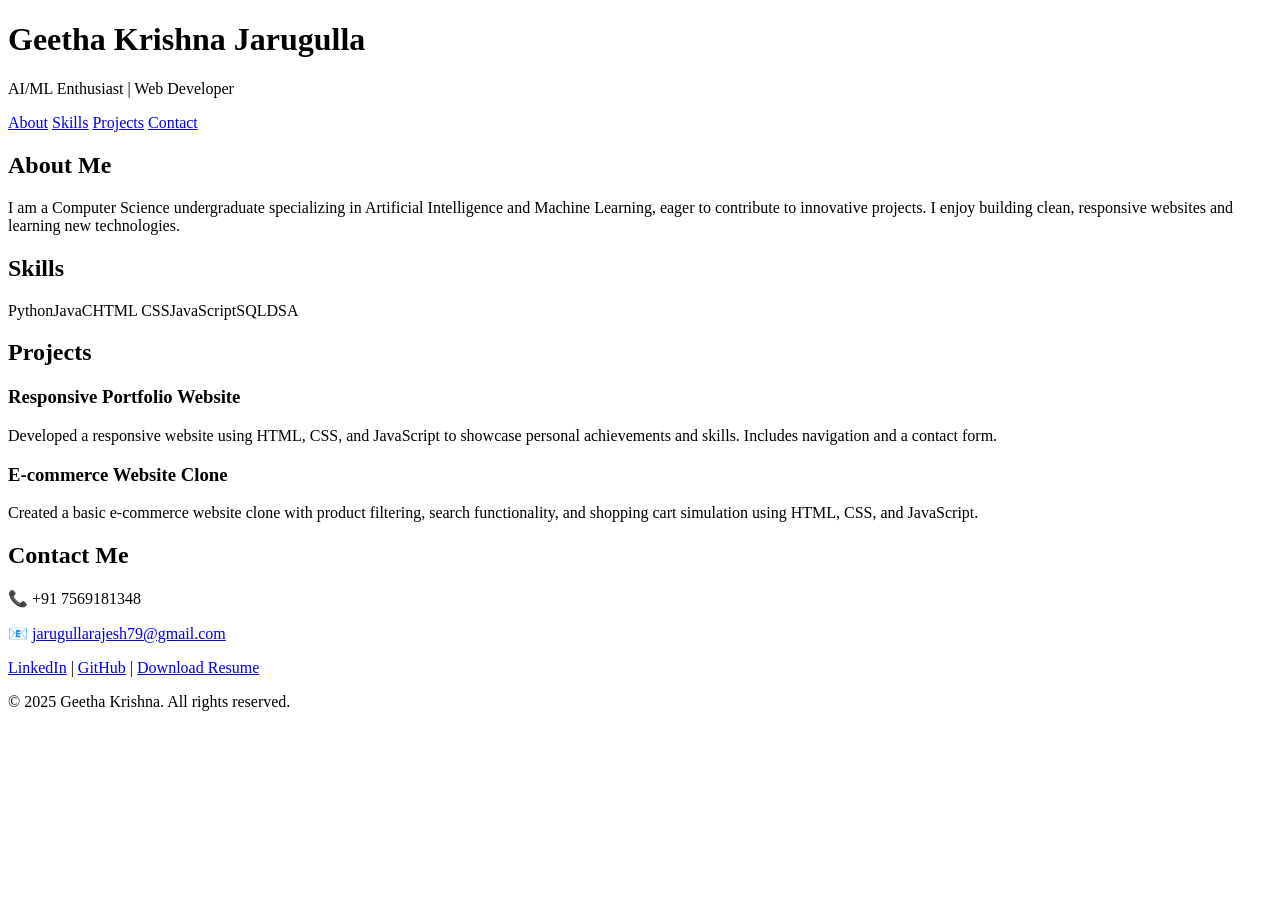
==== index2.html @ aca289f5 "Add files via upload" ====
<!DOCTYPE html>
<html lang="en">
<head>
  <meta charset="UTF-8" />
  <meta name="viewport" content="width=device-width, initial-scale=1.0" />
  <title>Geetha Krishna | Portfolio</title>
  <link rel="stylesheet" href="style.css" />
</head>
<body>
  <header>
    <h1>Geetha Krishna Jarugulla</h1>
    <p>AI/ML Enthusiast | Web Developer</p>
    <nav>
      <a href="#about">About</a>
      <a href="#skills">Skills</a>
      <a href="#projects">Projects</a>
      <a href="#contact">Contact</a>
    </nav>
  </header>

  <section id="about">
    <h2>About Me</h2>
    <p>I am a Computer Science undergraduate specializing in Artificial Intelligence and Machine Learning, eager to contribute to innovative projects. I enjoy building clean, responsive websites and learning new technologies.</p>
  </section>

  <section id="skills">
    <h2>Skills</h2>
    <div class="skills">
      <span>Python</span><span>Java</span><span>C</span><span>HTML</span>
      <span>CSS</span><span>JavaScript</span><span>SQL</span><span>DSA</span>
    </div>
  </section>

  <section id="projects">
    <h2>Projects</h2>
    <div class="project">
      <h3>Responsive Portfolio Website</h3>
      <p>Developed a responsive website using HTML, CSS, and JavaScript to showcase personal achievements and skills. Includes navigation and a contact form.</p>
    </div>
    <div class="project">
      <h3>E-commerce Website Clone</h3>
      <p>Created a basic e-commerce website clone with product filtering, search functionality, and shopping cart simulation using HTML, CSS, and JavaScript.</p>
    </div>
  </section>

  <section id="contact">
    <h2>Contact Me</h2>
    <p>📞 +91 7569181348</p>
    <p>📧 <a href="mailto:jarugullarajesh79@gmail.com">jarugullarajesh79@gmail.com</a></p>
    <p>
      <a href="https://www.linkedin.com/in/jarugulla-geetha-krishna-024b79330" target="_blank">LinkedIn</a> |
      <a href="https://github.com/GEETHAKRISHNA-57" target="_blank">GitHub</a> |
      <a href="resume.pdf" target="_blank">Download Resume</a>
    </p>
  </section>

  <footer>
    <p>© 2025 Geetha Krishna. All rights reserved.</p>
  </footer>

  <script src="script.js"></script>
</body>
</html>
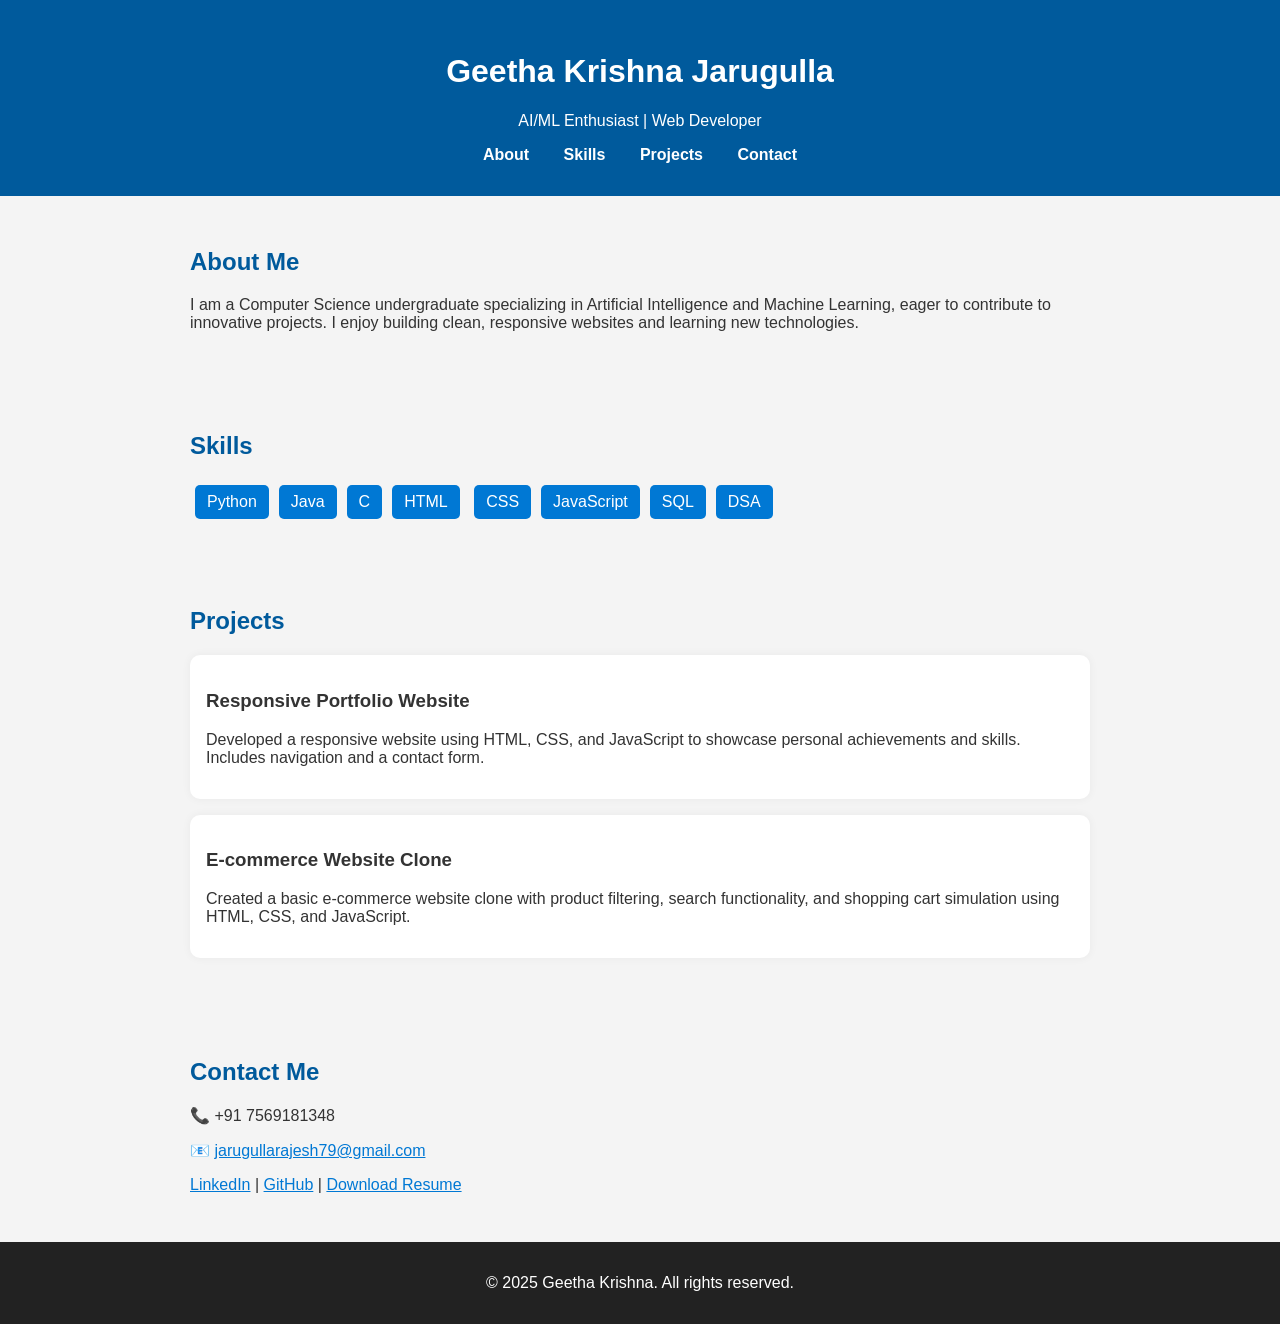
==== commit 176b83cd: "Update index2.html" ====
--- a/index2.html
+++ b/index2.html
@@ -4,7 +4,7 @@
   <meta charset="UTF-8" />
   <meta name="viewport" content="width=device-width, initial-scale=1.0" />
   <title>Geetha Krishna | Portfolio</title>
-  <link rel="stylesheet" href="style.css" />
+  <link rel="stylesheet" href="style2.css" />
 </head>
 <body>
   <header>
--- a/style2.css
+++ b/style2.css
@@ -0,0 +1,54 @@
+body {
+  font-family: 'Segoe UI', sans-serif;
+  margin: 0;
+  padding: 0;
+  background: #f4f4f4;
+  color: #333;
+}
+header {
+  background: #005A9C;
+  color: white;
+  padding: 2rem;
+  text-align: center;
+}
+header nav a {
+  color: white;
+  margin: 0 15px;
+  text-decoration: none;
+  font-weight: bold;
+}
+section {
+  padding: 2rem;
+  max-width: 900px;
+  margin: auto;
+}
+h2 {
+  color: #005A9C;
+}
+.skills span {
+  background: #0078D4;
+  color: white;
+  padding: 8px 12px;
+  margin: 5px;
+  display: inline-block;
+  border-radius: 5px;
+}
+.project {
+  background: white;
+  padding: 1rem;
+  border-radius: 10px;
+  box-shadow: 0 0 10px rgba(0,0,0,0.05);
+  margin-bottom: 1rem;
+}
+footer {
+  background: #222;
+  color: white;
+  text-align: center;
+  padding: 1rem;
+}
+a {
+  color: #0078D4;
+}
+a:hover {
+  text-decoration: underline;
+}
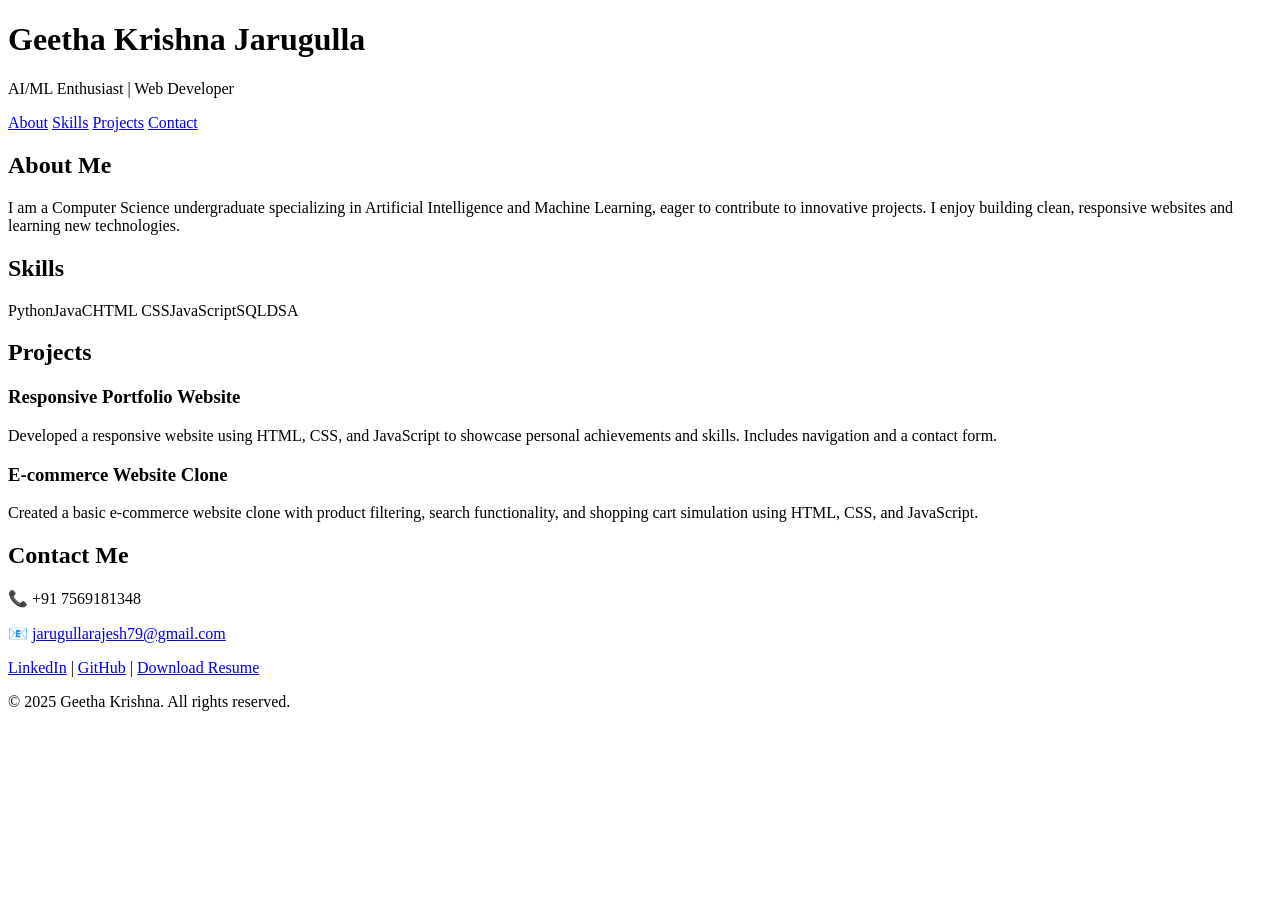
==== commit 506694d6: "Add files via upload" ====
--- a/index2.html
+++ b/index2.html
@@ -4,7 +4,7 @@
   <meta charset="UTF-8" />
   <meta name="viewport" content="width=device-width, initial-scale=1.0" />
   <title>Geetha Krishna | Portfolio</title>
-  <link rel="stylesheet" href="style2.css" />
+  <link rel="stylesheet" href="style.css" />
 </head>
 <body>
   <header>
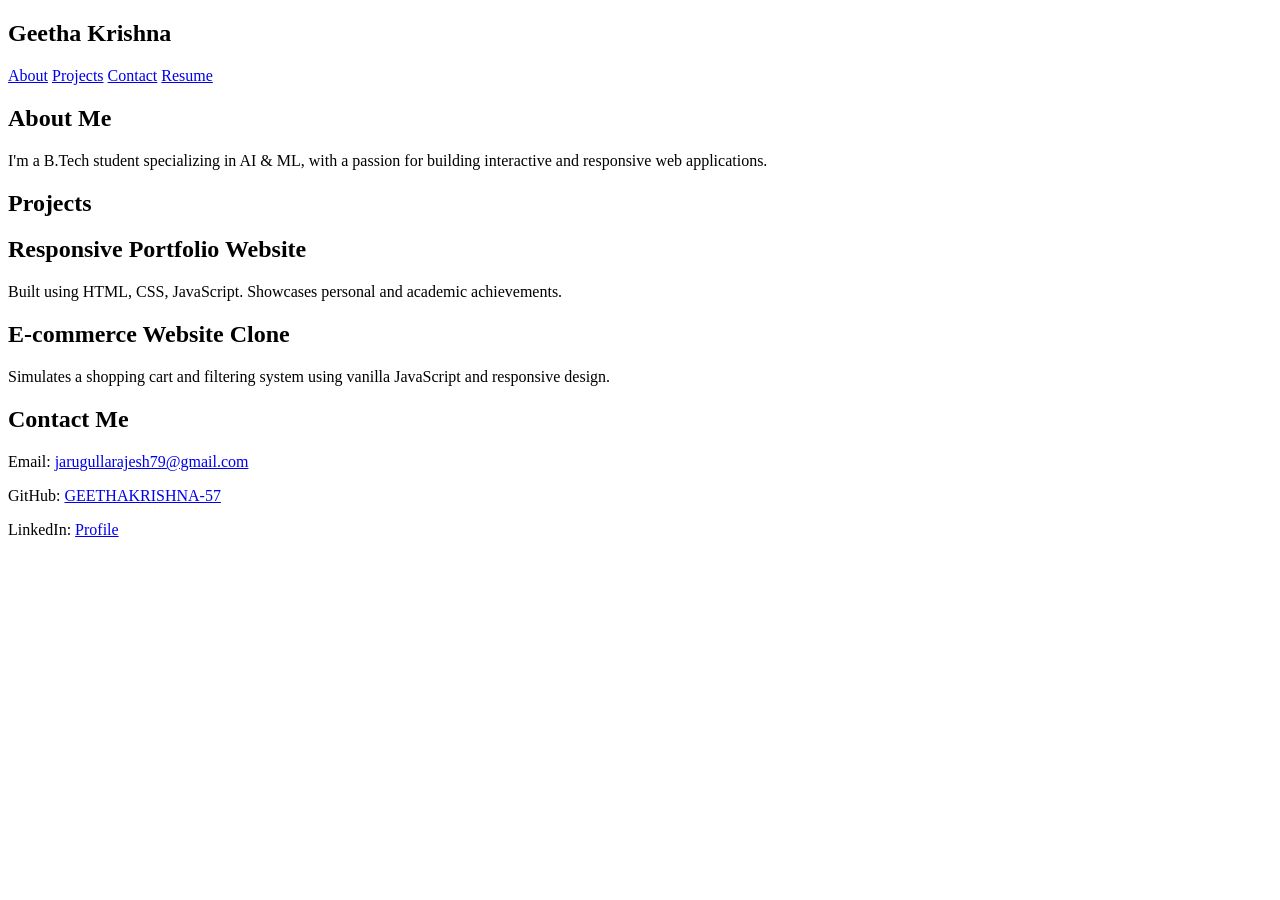
==== commit 16a26143: "Add files via upload" ====
--- a/index2.html
+++ b/index2.html
@@ -1,63 +1,44 @@
-<!DOCTYPE html>
-<html lang="en">
-<head>
-  <meta charset="UTF-8" />
-  <meta name="viewport" content="width=device-width, initial-scale=1.0" />
-  <title>Geetha Krishna | Portfolio</title>
-  <link rel="stylesheet" href="style.css" />
-</head>
-<body>
-  <header>
-    <h1>Geetha Krishna Jarugulla</h1>
-    <p>AI/ML Enthusiast | Web Developer</p>
-    <nav>
-      <a href="#about">About</a>
-      <a href="#skills">Skills</a>
-      <a href="#projects">Projects</a>
-      <a href="#contact">Contact</a>
-    </nav>
-  </header>
-
-  <section id="about">
-    <h2>About Me</h2>
-    <p>I am a Computer Science undergraduate specializing in Artificial Intelligence and Machine Learning, eager to contribute to innovative projects. I enjoy building clean, responsive websites and learning new technologies.</p>
-  </section>
-
-  <section id="skills">
-    <h2>Skills</h2>
-    <div class="skills">
-      <span>Python</span><span>Java</span><span>C</span><span>HTML</span>
-      <span>CSS</span><span>JavaScript</span><span>SQL</span><span>DSA</span>
-    </div>
-  </section>
-
-  <section id="projects">
-    <h2>Projects</h2>
-    <div class="project">
-      <h3>Responsive Portfolio Website</h3>
-      <p>Developed a responsive website using HTML, CSS, and JavaScript to showcase personal achievements and skills. Includes navigation and a contact form.</p>
-    </div>
-    <div class="project">
-      <h3>E-commerce Website Clone</h3>
-      <p>Created a basic e-commerce website clone with product filtering, search functionality, and shopping cart simulation using HTML, CSS, and JavaScript.</p>
-    </div>
-  </section>
-
-  <section id="contact">
-    <h2>Contact Me</h2>
-    <p>📞 +91 7569181348</p>
-    <p>📧 <a href="mailto:jarugullarajesh79@gmail.com">jarugullarajesh79@gmail.com</a></p>
-    <p>
-      <a href="https://www.linkedin.com/in/jarugulla-geetha-krishna-024b79330" target="_blank">LinkedIn</a> |
-      <a href="https://github.com/GEETHAKRISHNA-57" target="_blank">GitHub</a> |
-      <a href="resume.pdf" target="_blank">Download Resume</a>
-    </p>
-  </section>
-
-  <footer>
-    <p>© 2025 Geetha Krishna. All rights reserved.</p>
-  </footer>
-
-  <script src="script.js"></script>
-</body>
-</html>
+<!DOCTYPE html>
+<html lang="en">
+<head>
+  <meta charset="UTF-8" />
+  <meta name="viewport" content="width=device-width, initial-scale=1.0"/>
+  <title>Geetha Krishna | Portfolio</title>
+  <link rel="stylesheet" href="style.css" />
+  <script defer src="script.js"></script>
+</head>
+<body>
+  <aside class="sidebar">
+    <h2>Geetha Krishna</h2>
+    <nav>
+      <a href="#about">About</a>
+      <a href="#projects">Projects</a>
+      <a href="#contact">Contact</a>
+      <a href="resume.pdf" target="_blank">Resume</a>
+    </nav>
+  </aside>
+  <main class="content">
+    <section id="about">
+      <h1>About Me</h1>
+      <p>I'm a B.Tech student specializing in AI & ML, with a passion for building interactive and responsive web applications.</p>
+    </section>
+    <section id="projects">
+      <h1>Projects</h1>
+      <div class="project">
+        <h2>Responsive Portfolio Website</h2>
+        <p>Built using HTML, CSS, JavaScript. Showcases personal and academic achievements.</p>
+      </div>
+      <div class="project">
+        <h2>E-commerce Website Clone</h2>
+        <p>Simulates a shopping cart and filtering system using vanilla JavaScript and responsive design.</p>
+      </div>
+    </section>
+    <section id="contact">
+      <h1>Contact Me</h1>
+      <p>Email: <a href="mailto:jarugullarajesh79@gmail.com">jarugullarajesh79@gmail.com</a></p>
+      <p>GitHub: <a href="https://github.com/GEETHAKRISHNA-57" target="_blank">GEETHAKRISHNA-57</a></p>
+      <p>LinkedIn: <a href="https://www.linkedin.com/in/jarugulla-geetha-krishna-024b79330" target="_blank">Profile</a></p>
+    </section>
+  </main>
+</body>
+</html>
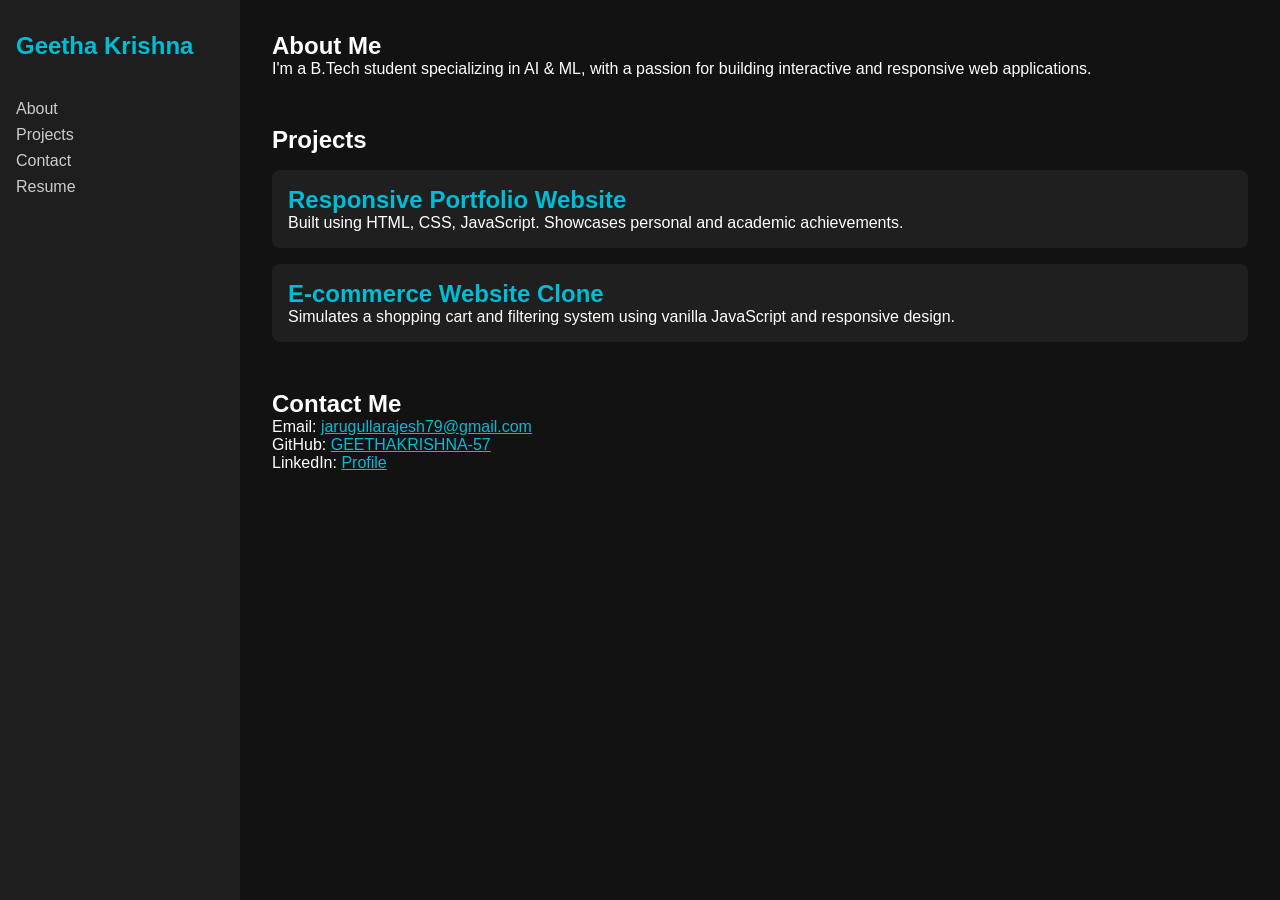
==== commit 453c985c: "Update index2.html" ====
--- a/index2.html
+++ b/index2.html
@@ -4,8 +4,8 @@
   <meta charset="UTF-8" />
   <meta name="viewport" content="width=device-width, initial-scale=1.0"/>
   <title>Geetha Krishna | Portfolio</title>
-  <link rel="stylesheet" href="style.css" />
-  <script defer src="script.js"></script>
+  <link rel="stylesheet" href="style2.css" />
+  <script defer src="script2.js"></script>
 </head>
 <body>
   <aside class="sidebar">
--- a/style2.css
+++ b/style2.css
@@ -0,0 +1,52 @@
+* {
+  margin: 0;
+  padding: 0;
+  box-sizing: border-box;
+}
+body {
+  font-family: 'Segoe UI', sans-serif;
+  display: flex;
+  min-height: 100vh;
+  background-color: #121212;
+  color: #fff;
+}
+.sidebar {
+  width: 240px;
+  background-color: #1e1e1e;
+  padding: 2rem 1rem;
+  display: flex;
+  flex-direction: column;
+  gap: 2rem;
+}
+.sidebar h2 {
+  font-size: 1.5rem;
+  color: #00bcd4;
+}
+.sidebar nav a {
+  color: #ccc;
+  text-decoration: none;
+  margin: 0.5rem 0;
+  display: block;
+}
+.sidebar nav a:hover {
+  color: #00bcd4;
+}
+.content {
+  flex: 1;
+  padding: 2rem;
+}
+section {
+  margin-bottom: 3rem;
+}
+.project {
+  background: #1f1f1f;
+  padding: 1rem;
+  border-radius: 8px;
+  margin-top: 1rem;
+}
+.project h2 {
+  color: #00bcd4;
+}
+a {
+  color: #00bcd4;
+}
